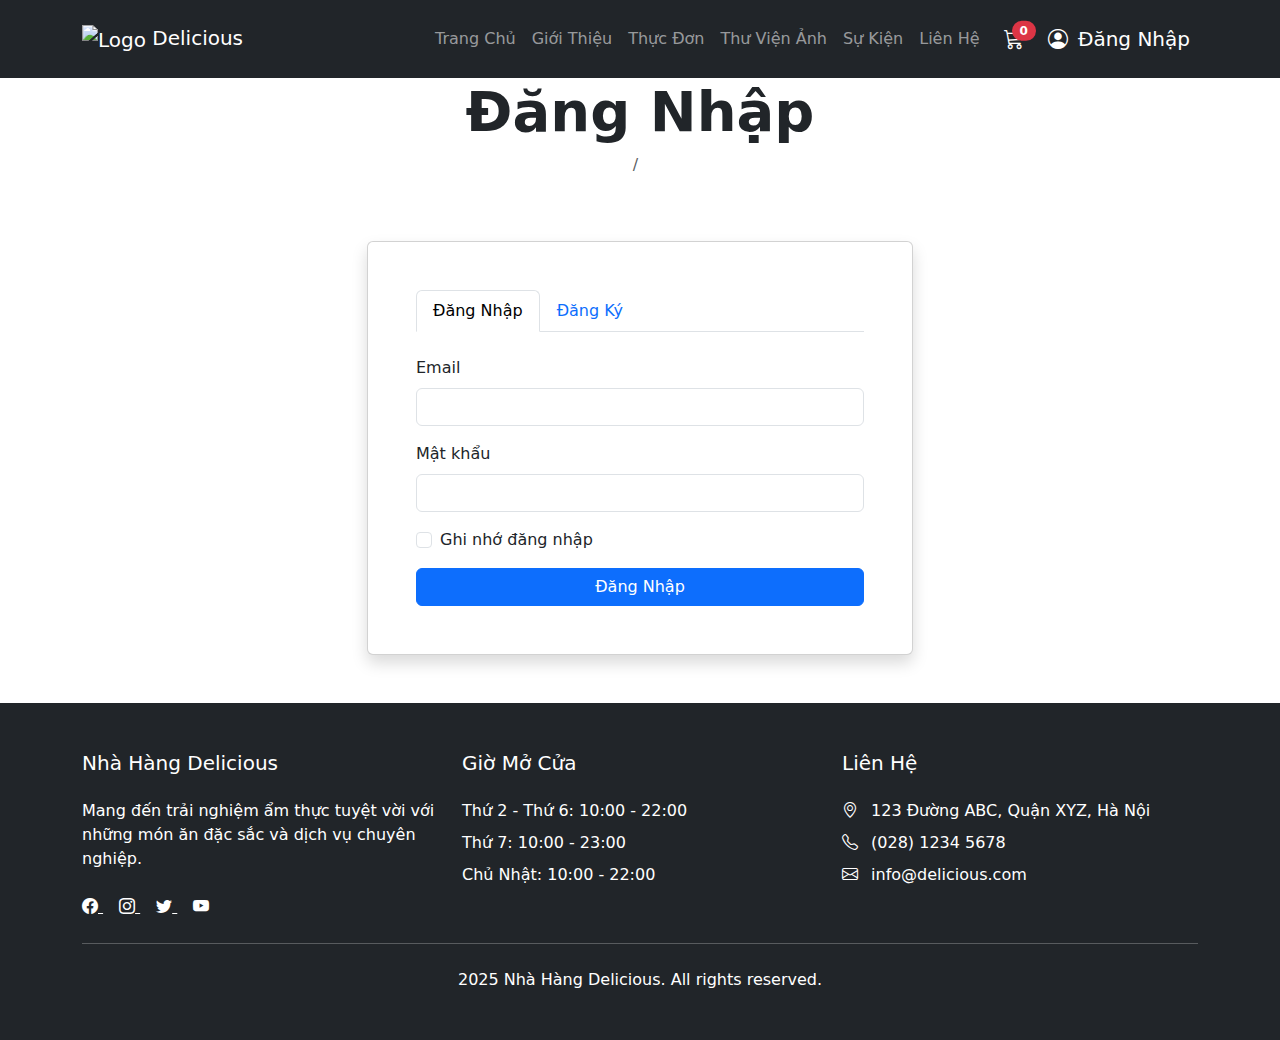
==== login.html @ 1ad16b92 "WEB" ====
<!DOCTYPE html>
<html lang="vi">
<head>
    <meta charset="UTF-8">
    <meta name="viewport" content="width=device-width, initial-scale=1.0">
    <title>Đăng Nhập - Nhà Hàng Delicious</title>
    <link href="https://cdn.jsdelivr.net/npm/bootstrap@5.3.3/dist/css/bootstrap.min.css" rel="stylesheet" integrity="sha384-QWTKZyjpPEjISv5WaRU9OFeRpok6YctnYmDr5pNlyT2bRjXh0JMhjY6hW+ALEwIH" crossorigin="anonymous">
    <link rel="stylesheet" href="https://cdn.jsdelivr.net/npm/bootstrap-icons@1.11.3/font/bootstrap-icons.min.css">
    <link rel="stylesheet" href="css/styles.css">
</head>
<body>
    <!-- Navbar -->
    <nav class="navbar navbar-expand-lg navbar-dark sticky-top bg-dark p-3 pt-3">
        <div class="container">
            <div class="navbar-brand" href="index.html">
                <img src="images/logo/logo.jpg" alt="Logo" class="logo-image">
                Delicious
            </div>
            <button class="navbar-toggler" type="button" data-bs-toggle="collapse" data-bs-target="#navbarNav" title="Toggle navigation">
                <span class="navbar-toggler-icon"></span>
            </button>
            <div class="collapse navbar-collapse" id="navbarNav">
                <ul class="navbar-nav ms-auto align-items-center">
                    <li class="nav-item">
                        <a class="nav-link" href="index.html">Trang Chủ</a>
                    </li>
                    <li class="nav-item">
                        <a class="nav-link" href="about.html">Giới Thiệu</a>
                    </li>
                    <li class="nav-item">
                        <a class="nav-link" href="menu.html">Thực Đơn</a>
                    </li>
                    <li class="nav-item">
                        <a class="nav-link" href="gallery.html">Thư Viện Ảnh</a>
                    </li>
                    <li class="nav-item">
                        <a class="nav-link" href="events.html">Sự Kiện</a>
                    </li>
                    <li class="nav-item">
                        <a class="nav-link" href="contact.html">Liên Hệ</a>
                    </li>
                    <li class="nav-item ms-3">
                        <a href="cart.html" class="position-relative" id="cartIcon">
                            <i class="bi bi-cart3 text-white fs-5"></i>
                            <span class="position-absolute top-0 start-100 translate-middle badge rounded-pill bg-danger cart-count">
                                0
                            </span>
                        </a>
                    </li>
                    <li class="nav-item ms-3 text-white fs-5">
                        <a class="nav-link active" href="login.html">
                            <i class="bi bi-person-circle fs-5"></i>
                            <span class="ms-1">Đăng Nhập</span>
                        </a>
                    </li>
                </ul>
            </div>
        </div>
    </nav>
    <!-- Page Header -->
    <header class="page-header">
        <div class="container text-center">
            <h1 class="display-4 fw-bold">Đăng Nhập</h1>
            <nav aria-label="breadcrumb">
                <ol class="breadcrumb justify-content-center">
                    <li class="breadcrumb-item"><a href="index.html" class="text-white">Trang Chủ</a></li>
                    <li class="breadcrumb-item active text-white" aria-current="page">Đăng Nhập</li>
                </ol>
            </nav>
        </div>
    </header>

    <!-- Login Section -->
    <section class="py-5">
        <div class="container">
            <div class="row justify-content-center">
                <div class="col-md-6">
                    <div class="card shadow">
                        <div class="card-body p-5">
                            <ul class="nav nav-tabs mb-4" id="loginTabs" role="tablist">
                                <li class="nav-item" role="presentation">
                                    <button class="nav-link active" id="login-tab" data-bs-toggle="tab" data-bs-target="#login" type="button" role="tab" aria-controls="login" aria-selected="true">Đăng Nhập</button>
                                </li>
                                <li class="nav-item" role="presentation">
                                    <button class="nav-link" id="register-tab" data-bs-toggle="tab" data-bs-target="#register" type="button" role="tab" aria-controls="register" aria-selected="false">Đăng Ký</button>
                                </li>
                            </ul>
                            
                            <div class="tab-content">
                                <!-- Đăng nhập -->
                                <div class="tab-pane fade show active" id="login">
                                    <form id="loginForm">
                                        <div class="mb-3">
                                            <label class="form-label" for="loginEmail">Email</label>
                                            <input type="email" class="form-control" id="loginEmail" required>
                                        </div>
                                        <div class="mb-3">
                                            <label class="form-label" for="loginPassword">Mật khẩu</label>
                                            <input type="password" class="form-control" id="loginPassword" required>
                                        </div>
                                        <div class="mb-3 form-check">
                                            <input type="checkbox" class="form-check-input" id="rememberMe">
                                            <label class="form-check-label" for="rememberMe">Ghi nhớ đăng nhập</label>
                                        </div>
                                        <button type="submit" class="btn btn-primary w-100">Đăng Nhập</button>
                                    </form>
                                </div>
                                
                                <!-- Đăng ký -->
                                <div class="tab-pane fade" id="register">
                                    <form id="registerForm">
                                        <div class="mb-3">
                                            <label class="form-label" for="registerName">Họ và tên</label>
                                            <input type="text" class="form-control" id="registerName" required>
                                        </div>
                                        <div class="mb-3">
                                            <label class="form-label" for="registerEmail">Email</label>
                                            <input type="email" class="form-control" id="registerEmail" required>
                                        </div>
                                        <div class="mb-3">
                                            <label class="form-label" for="registerPhone">Số điện thoại</label>
                                            <input type="tel" class="form-control" id="registerPhone" required>
                                        </div>
                                        <div class="mb-3">
                                            <label class="form-label" for="registerPassword">Mật khẩu</label>
                                            <input type="password" class="form-control" id="registerPassword" required>
                                        </div>
                                        <div class="mb-3">
                                            <label class="form-label" for="confirmPassword">Xác nhận mật khẩu</label>
                                            <input type="password" class="form-control" id="confirmPassword" required>
                                        </div>
                                        <button type="submit" class="btn btn-primary w-100">Đăng Ký</button>
                                    </form>
                                </div>
                            </div>
                        </div>
                    </div>
                </div>
            </div>
        </div>
    </section>

    <!-- Footer -->
    <footer class="text-white py-5 bg-dark">
        <div class="container">
            <div class="row g-4">
                <div class="col-lg-4">
                    <h5 class="mb-4">Nhà Hàng Delicious</h5>
                    <p>Mang đến trải nghiệm ẩm thực tuyệt vời với những món ăn đặc sắc và dịch vụ chuyên nghiệp.</p>
                    <div class="mt-4">
                        <a href="#" class="text-white me-3" title="Facebook">
                            <i class="bi bi-facebook"></i>
                        </a>
                        <a href="#" class="text-white me-3" title="Instagram">
                            <i class="bi bi-instagram"></i>
                        </a>
                        <a href="#" class="text-white me-3" title="Twitter">
                            <i class="bi bi-twitter"></i>
                        </a>
                        <a href="#" class="text-white" title="YouTube">
                            <i class="bi bi-youtube"></i>
                        </a>
                    </div>
                </div>
                <div class="col-lg-4">
                    <h5 class="mb-4">Giờ Mở Cửa</h5>
                    <ul class="list-unstyled">
                        <li class="mb-2">Thứ 2 - Thứ 6: 10:00 - 22:00</li>
                        <li class="mb-2">Thứ 7: 10:00 - 23:00</li>
                        <li>Chủ Nhật: 10:00 - 22:00</li>
                    </ul>
                </div>
                <div class="col-lg-4">
                    <h5 class="mb-4">Liên Hệ</h5>
                    <ul class="list-unstyled">
                        <li class="mb-2">
                            <i class="bi bi-geo-alt me-2"></i> 123 Đường ABC, Quận XYZ, Hà Nội
                        </li>
                        <li class="mb-2">
                            <i class="bi bi-telephone me-2"></i> (028) 1234 5678
                        </li>
                        <li class="mb-2">
                            <i class="bi bi-envelope me-2"></i> info@delicious.com
                        </li>
                    </ul>
                </div>
            </div>
            <hr class="my-4">
            <div class="text-center">
                <p class="mb-0">2025 Nhà Hàng Delicious. All rights reserved.</p>
            </div>
        </div>
    </footer>

    <!-- Bootstrap JS Bundle with Popper -->
    <script src="https://cdn.jsdelivr.net/npm/bootstrap@5.3.3/dist/js/bootstrap.bundle.min.js" integrity="sha384-YvpcrYf0tY3lHB60NNkmXc5s9fDVZLESaAA55NDzOxhy9GkcIdslK1eN7N6jIeHz" crossorigin="anonymous"></script>
    <!-- jQuery -->
    <script src="https://code.jquery.com/jquery-3.7.1.min.js"></script>
    <script src="js/main.js"></script>
    <script src="js/cart.js"></script>
    <script>
        $(document).ready(function() {
          $('#loginForm').on('submit', function(e) {
            e.preventDefault();
            
            var email = $('#loginEmail').val();
            var password = $('#loginPassword').val();
            if (email === 'admin@gmail.com' && password === '0000') {
              window.location.href = 'admin-customers.html';
            } else {
              alert('Email hoặc mật khẩu không đúng!');
            }
          });
        });
    </script>
</body>
</html>
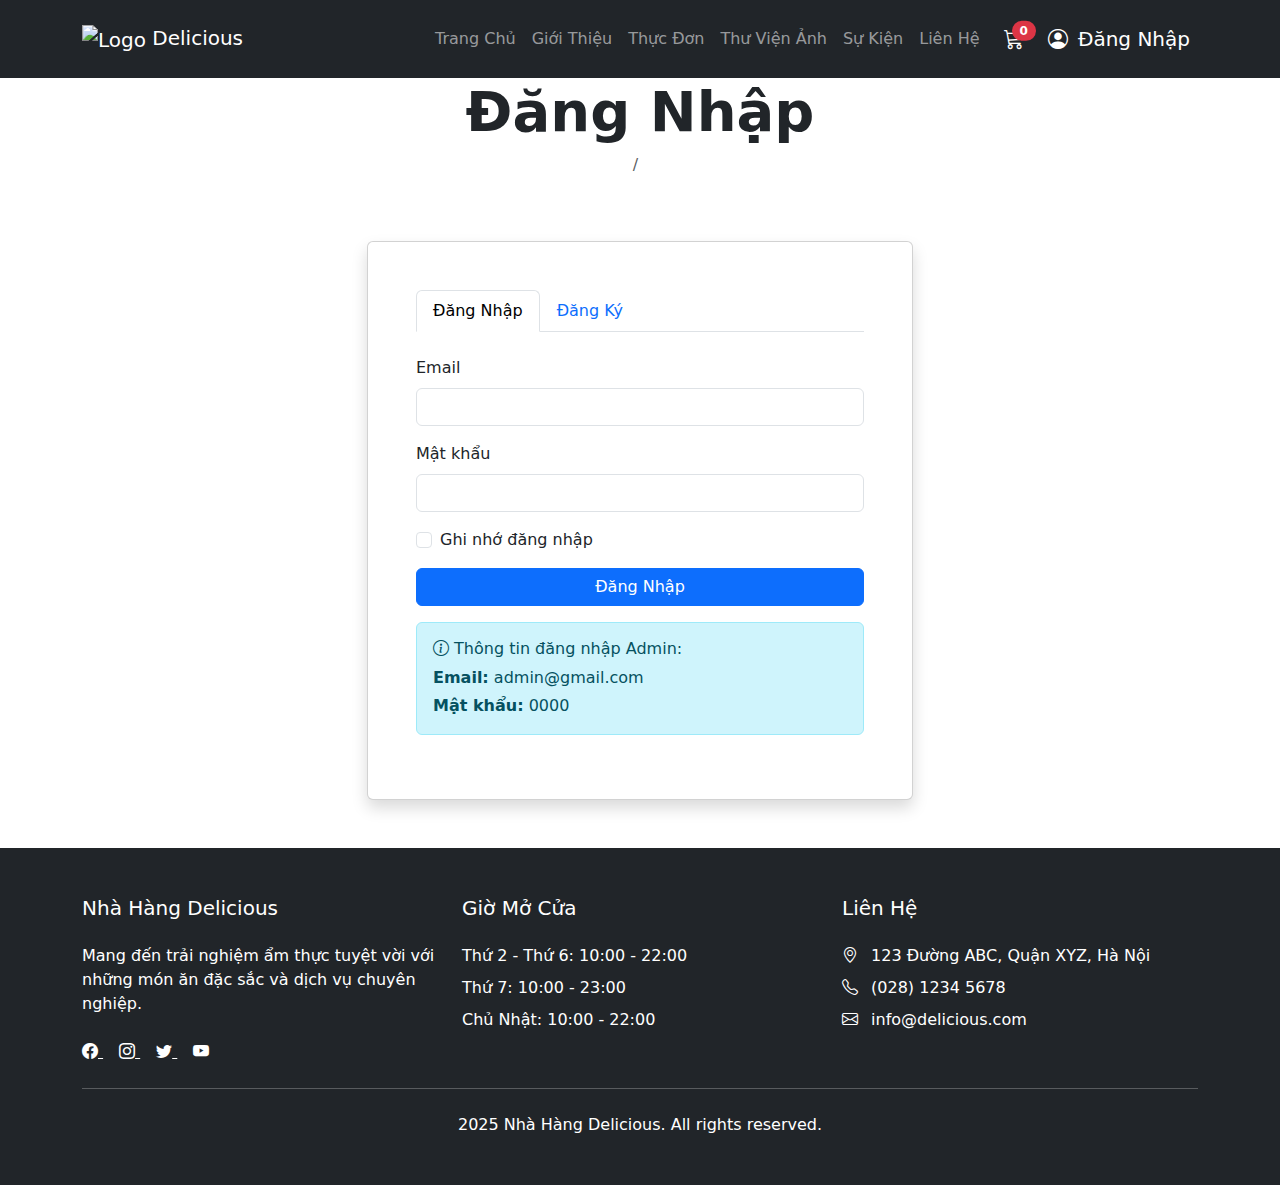
==== commit eea3b55c: "BTL" ====
--- a/login.html
+++ b/login.html
@@ -104,6 +104,13 @@
                                         </div>
                                         <button type="submit" class="btn btn-primary w-100">Đăng Nhập</button>
                                     </form>
+                                    
+                                    <!-- Thêm thông tin tài khoản admin -->
+                                    <div class="alert alert-info mt-3">
+                                        <h6 class="mb-2"><i class="bi bi-info-circle"></i> Thông tin đăng nhập Admin:</h6>
+                                        <p class="mb-1"><strong>Email:</strong> admin@gmail.com</p>
+                                        <p class="mb-0"><strong>Mật khẩu:</strong> 0000</p>
+                                    </div>
                                 </div>
                                 
                                 <!-- Đăng ký -->
@@ -206,7 +213,7 @@
             var email = $('#loginEmail').val();
             var password = $('#loginPassword').val();
             if (email === 'admin@gmail.com' && password === '0000') {
-              window.location.href = 'admin-customers.html';
+              window.location.href = 'admin.html';
             } else {
               alert('Email hoặc mật khẩu không đúng!');
             }
